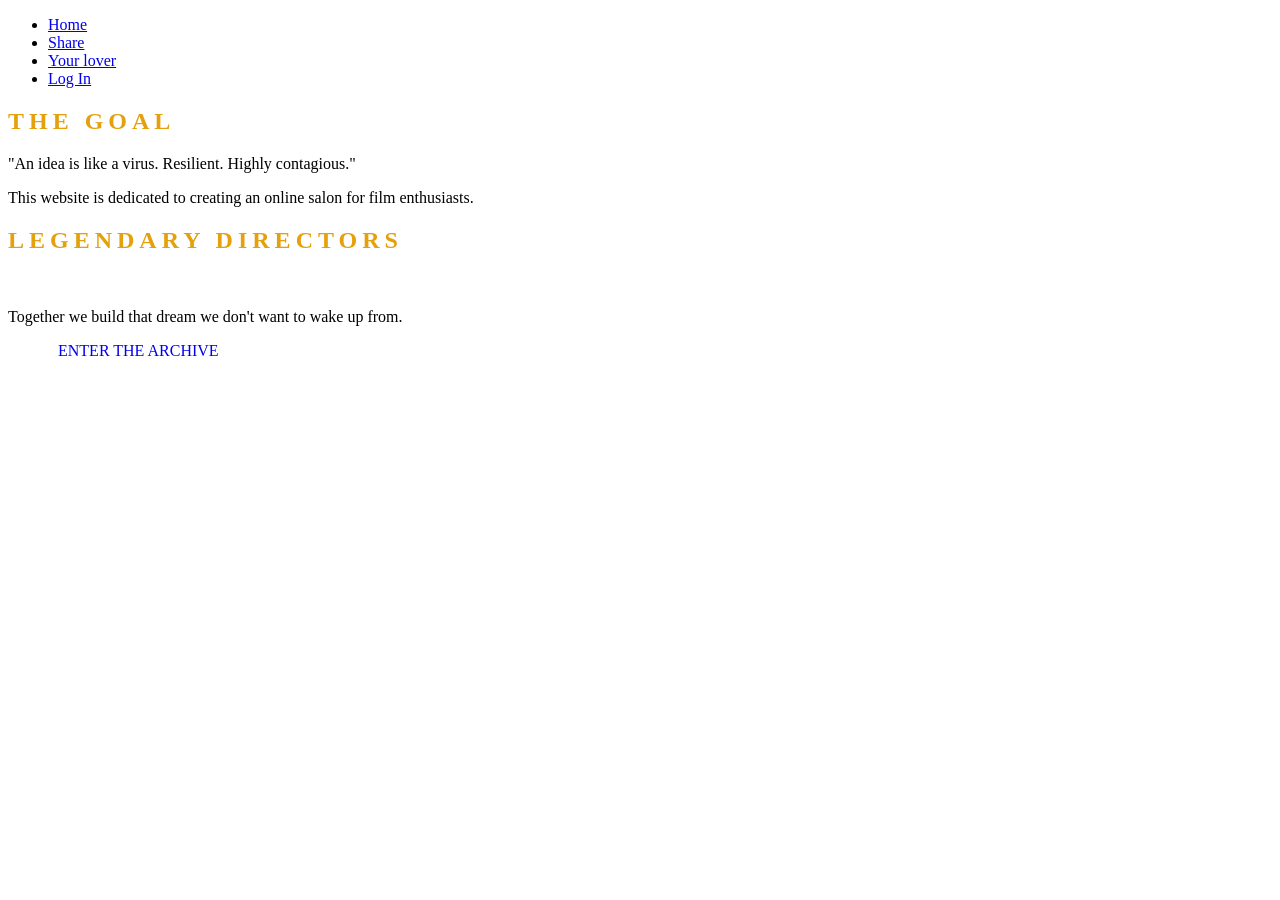
==== index.html @ 06707321 "1" ====
<!DOCTYPE html>
<html>
<head>
    <meta charset="UTF-8">
    <title>Home</title>
    <link rel="stylesheet" href="style.css">
</head>
<body>
    <header>
        <nav class="full-nav">
            <ul>
                <li><a href="First page.html">Home</a></li>
                <li><a href="Show page.html">Share</a></li>
                <li><a href="share page.html">Your lover</a></li>
                <li><a href="LOG PAGE.html">Log In</a></li>
            </ul>
        </nav>
    </header>

    <main class="three-column-layout">
    <div class="column">
        <h2 style="color: #e5a00d; letter-spacing: 5px;">THE GOAL</h2>
        <p class="lead-text">"An idea is like a virus. Resilient. Highly contagious."</p>
        <p class="description">This website is dedicated to creating an online salon for film enthusiasts.</p>
    </div>

    <div class="column">
        <h2 style="color: #e5a00d; letter-spacing: 5px; margin-bottom: 20px;">LEGENDARY DIRECTORS</h2>
        <div style="display: flex; gap: 40px; font-weight: bold; color: #fff;">
            <span>CHRISTOPHER NOLAN</span>
            <span>QUENTIN TARANTINO</span>
            <span>DAVID FINCHER</span>
            <span>MARTIN SCORSESE</span>
        </div>
    </div>

    <div class="column">
        <p class="description">Together we build that dream we don't want to wake up from.</p>
        <a href="Show page.html" class="submit-btn" style="width: auto; padding: 15px 50px; margin-top: 20px; text-decoration: none;">ENTER THE ARCHIVE</a>
    </div>
</main>

</body>
</html>
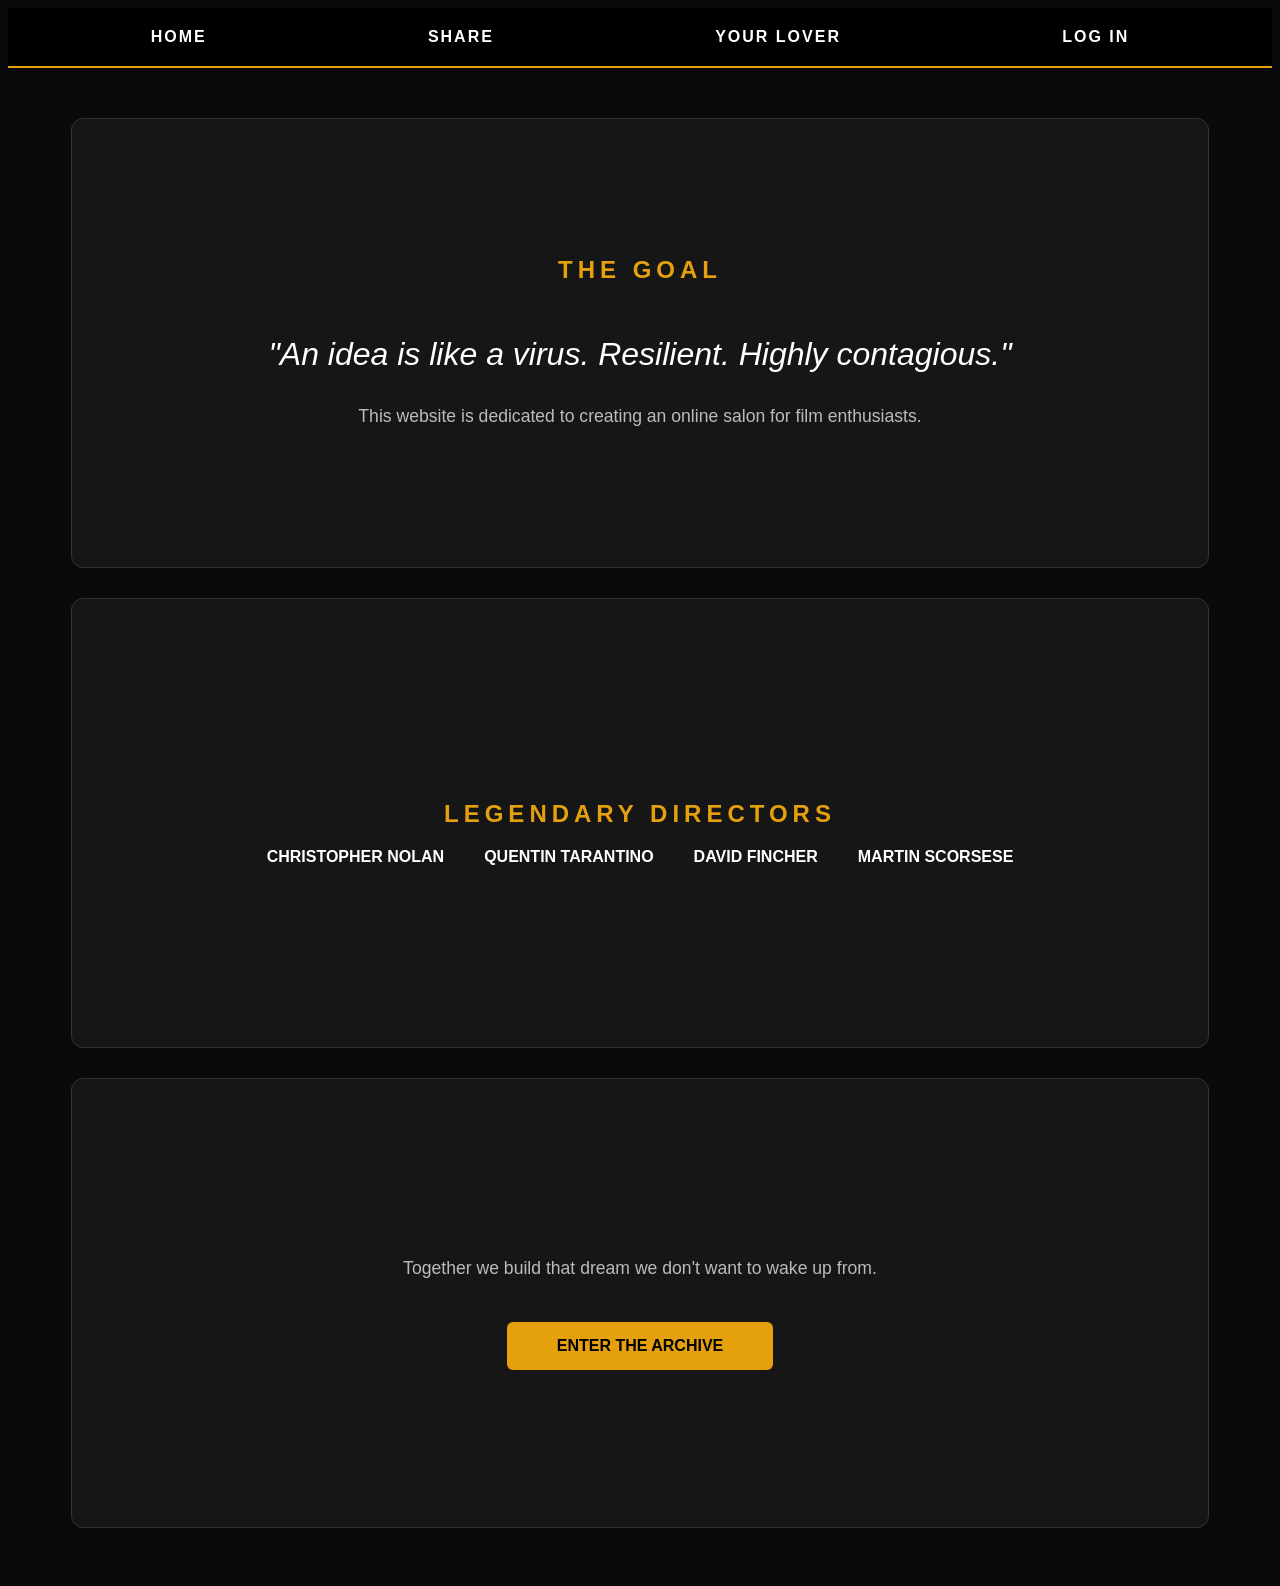
==== commit bf6575a3: "s" ====
--- a/index.html
+++ b/index.html
@@ -12,7 +12,7 @@
                 <li><a href="First page.html">Home</a></li>
                 <li><a href="Show page.html">Share</a></li>
                 <li><a href="share page.html">Your lover</a></li>
-                <li><a href="LOG PAGE.html">Log In</a></li>
+                <li><a href="index.html">Log In</a></li>
             </ul>
         </nav>
     </header>
--- a/style.css
+++ b/style.css
@@ -0,0 +1,242 @@
+/* 黑色背景 */
+body {
+    background-color: #0a0a0a;
+    color: #d1d1d1;
+    font-family: 'Montserrat', sans-serif;
+}
+
+/* 表单布局 */
+.three-column-layout {
+    display: flex;
+    flex-direction: column;  /* 改为纵向 */
+    align-items: center;     /* 居中 */
+    width: 100%;     
+    gap: 30px;               /* 盒子之间的间距 */
+    padding: 50px 0;   
+    margin: 0 auto;
+}
+
+/* column  */
+.column {
+    box-sizing: border-box;  
+    width: 90%;              
+    max-width: 1200px;       
+    min-height: 350px;       
+    background: #161616;     
+    padding: 40px;
+    border-radius: 12px;
+    border: 1px solid #333;
+    display: flex;  
+    flex-direction: column;
+    justify-content: center; 
+    align-items: center; 
+    text-align: center;
+    overflow: hidden;
+}
+
+/* 海报滚动逻辑*/
+.column.poster-row {
+    padding: 0;
+}
+
+.poster-track {
+    display: flex;
+    width: max-content; 
+    animation: scroll 20s linear infinite; 
+    gap: 30px;
+    align-items: center;
+}
+
+/* 按钮样式 */
+.submit-btn {
+    background-color: #e5a00d;
+    color: #000;
+    width: 100%;
+    padding: 14px;
+    border: none;
+    margin-top: 30px;
+    font-weight: bold;
+    border-radius: 6px;
+    text-transform: uppercase;
+}
+
+/* 第二页布局扩展 */
+.three-column-layout {
+    display: flex;
+    flex-direction: column;
+    align-items: center;
+    width: 100%;
+    gap: 20px;
+    padding: 20px 0;
+}
+
+.column {
+    box-sizing: border-box;
+    width: 100%;
+    max-width: 1400px;
+    height: 450px;
+    background: #161616;
+    padding: 40px;
+    border-radius: 12px;
+    border: 1px solid #333;
+    display: flex;
+    flex-direction: column;
+    justify-content: center;
+    align-items: center;
+    overflow: hidden;
+}
+
+/* 第二栏的海报轮播 */
+.column.poster-row {
+    overflow: hidden;
+    position: relative;
+    padding: 0;
+}
+
+/* 放置所有海报的轨道 */
+.poster-track {
+    display: flex;
+    width: calc(250px * 10);
+    animation: scroll 20s linear infinite;
+    gap: 30px;
+    align-items: center;
+    padding: 20px 0;
+}
+
+/* 海报个体图片 */
+.poster-track img {
+    height: 350px;
+    width: auto;
+    border-radius: 10px;
+    transition: transform 0.5s ease, box-shadow 0.5s ease;
+    cursor: pointer;
+    flex-shrink: 0;
+}
+
+/* 悬停效果 */
+.poster-row:hover .poster-track {
+    animation-play-state: paused;
+}
+
+.poster-track img:hover {
+    transform: scale(1.15); /* 放大 */
+    box-shadow: 0 0 20px rgba(229, 160, 13, 0.6);
+    z-index: 10;
+}
+
+/* 滚动动画定义 */
+@keyframes scroll {
+    0% {
+        transform: translateX(0);
+    }
+    100% {
+        transform: translateX(calc(-250px * 5 - 150px));
+    }
+}
+
+/* 顶部导航栏 */
+header {
+    width: 100%;
+    background-color: #000;
+    border-bottom: 2px solid #e5a00d;
+    padding: 20px 0;
+}
+
+.full-nav ul {
+    display: flex;
+    justify-content: space-around;
+    align-items: center;
+    list-style: none;
+    max-width: 1200px;
+    margin: 0 auto;
+    padding: 0 20px;
+}
+
+.full-nav a {
+    text-decoration: none;
+    color: #fff;
+    font-weight: bold;
+    letter-spacing: 2px;
+    text-transform: uppercase;
+    transition: 0.3s;
+}
+
+.full-nav a:hover {
+    color: #e5a00d;
+}
+
+/* 任务框/主页主体 */
+.home-main {
+    height: 80vh;
+    display: flex;
+    justify-content: center;
+    align-items: center;
+    text-align: center;
+}
+
+.mission-statement h2 {
+    font-size: 1.2rem;
+    color: #e5a00d;
+    letter-spacing: 5px;
+    margin-bottom: 20px;
+}
+
+.mission-box {
+    background: rgba(255, 255, 255, 0.03);
+    padding: 60px;
+    border-radius: 20px;
+    border: 1px solid rgba(229, 160, 13, 0.2);
+    max-width: 800px;
+}
+
+.lead-text {
+    font-size: 2rem;
+    font-style: italic;
+    color: #fff;
+    margin-bottom: 10px;
+}
+
+.description {
+    font-size: 1.1rem;
+    line-height: 1.8;
+    color: #bbb;
+}
+
+/* fangkuang */
+.page-container, .three-column-layout {
+    display: flex;
+    flex-direction: column;  
+    align-items: center;
+    width: 100%;
+    gap: 30px;              
+    padding: 50px 0;
+    margin: 0 auto;
+}
+
+/* zhuye */
+.column, .content-column {
+    box-sizing: border-box;
+    width: 90%;
+    max-width: 1200px;      
+    background: #161616;     
+    padding: 40px;
+    border-radius: 12px;
+    border: 1px solid #333;  
+    display: flex;
+    flex-direction: column;
+    justify-content: center;
+    align-items: center;     
+    text-align: center;
+}
+
+/* --- 修复主页任务框样式 --- */
+.mission-box {
+    background: rgba(255, 255, 255, 0.03);
+    padding: 40px;
+    border-radius: 20px;
+    border: 1px solid rgba(229, 160, 13, 0.2);
+    width: 100%;
+    max-width: 800px;
+    margin: 0 auto;
+}
+
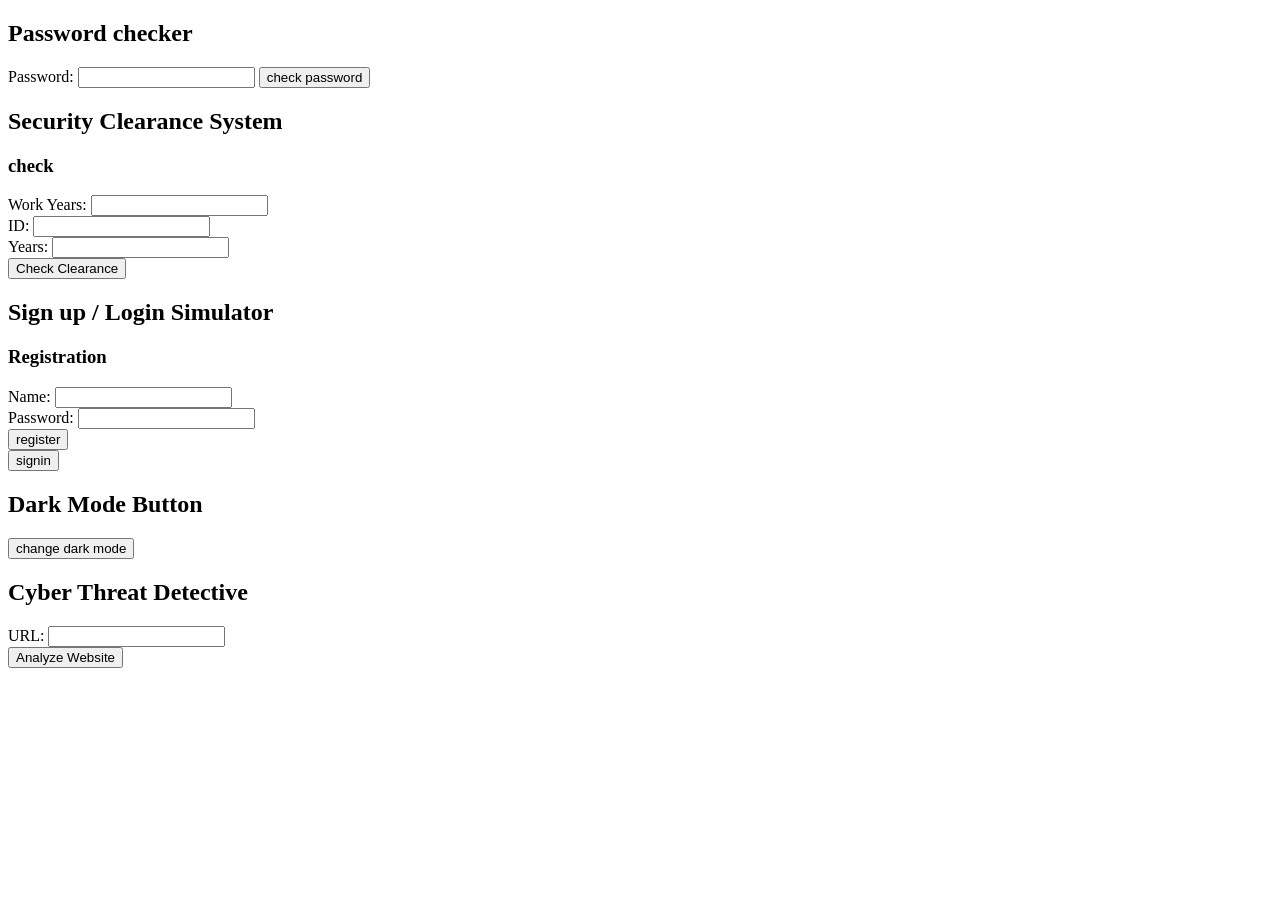
==== commit 54de3b89: "Add initial HTML structure with interactive features" ====
--- a/index.html
+++ b/index.html
@@ -1,44 +1,165 @@
 <!DOCTYPE html>
 <html>
 <head>
-    <meta charset="UTF-8">
-    <title>Home</title>
-    <link rel="stylesheet" href="style.css">
+	<meta charset="utf-8">
+	<meta name="viewport" content="width=device-width, initial-scale=1">
+	<title>Javascript</title>
+	<style>
+		body { color: black; background-color: white;  }
+	</style>
 </head>
 <body>
-    <header>
-        <nav class="full-nav">
-            <ul>
-                <li><a href="First page.html">Home</a></li>
-                <li><a href="Show page.html">Share</a></li>
-                <li><a href="share page.html">Your lover</a></li>
-                <li><a href="index.html">Log In</a></li>
-            </ul>
-        </nav>
-    </header>
+	<h2> Password checker </h2>
+	<label>Password:</label>
+    <input type=text id='psw'>
+    <button onclick="password_checker()">check password</button><br>
+    <p id="res1"></p>
+    
+    <h2> Security Clearance System </h2>
+    <form>
+        <h3>check</h3>
+        <label>Work Years:</label>
+        <input type='text' id='Wkyear'><br>
+        <label>ID:</label>
+        <input type=text id='id'><br>
+        <label>Years:</label>
+        <input type=text id='year'><br>    
+    </form>
+    <button onclick="Check_Clearance()">Check Clearance</button><br>
+    <p id="res2"></p>
+    
+    <h2> Sign up / Login Simulator </h2>
+      <form>
+        <h3>Registration</h3>
+        <label>Name:</label>
+        <input type='text' id='name'><br>
+        <label>Password:</label>
+        <input type=text id='psw2'>    
+    </form>
+    <button onclick='getpsw()'>register</button><br>
+    <button onclick='signin()'>signin</button><br>
+    <p id="res3"></p>
 
-    <main class="three-column-layout">
-    <div class="column">
-        <h2 style="color: #e5a00d; letter-spacing: 5px;">THE GOAL</h2>
-        <p class="lead-text">"An idea is like a virus. Resilient. Highly contagious."</p>
-        <p class="description">This website is dedicated to creating an online salon for film enthusiasts.</p>
-    </div>
+    <h2> Dark Mode Button </h2>
+    <button id="modeBtn" onclick="changeMode()">change dark mode</button><br>
 
-    <div class="column">
-        <h2 style="color: #e5a00d; letter-spacing: 5px; margin-bottom: 20px;">LEGENDARY DIRECTORS</h2>
-        <div style="display: flex; gap: 40px; font-weight: bold; color: #fff;">
-            <span>CHRISTOPHER NOLAN</span>
-            <span>QUENTIN TARANTINO</span>
-            <span>DAVID FINCHER</span>
-            <span>MARTIN SCORSESE</span>
-        </div>
-    </div>
+    <h2> Cyber Threat Detective</h2>
+    <label>URL:</label>
+    <input type='text' id='url'><br>
+    <button onclick="check_url()">Analyze Website</button>
+    <p id="res4"></p>
 
-    <div class="column">
-        <p class="description">Together we build that dream we don't want to wake up from.</p>
-        <a href="Show page.html" class="submit-btn" style="width: auto; padding: 15px 50px; margin-top: 20px; text-decoration: none;">ENTER THE ARCHIVE</a>
-    </div>
-</main>
 
+
+
+
+
+
+<script>
+	function password_checker(){
+		let psw_entered = document.getElementById('psw').value;
+		let result1 = '';
+		if(!psw_entered.length >= 12){
+			result1 = 'not long enough<br>'
+		}
+		if(!/[A-Z]/.test(psw_entered)){
+			result1 = 'at least one uppercase<br>'
+		}
+		if(!/[a-z]/.test(psw_entered)){
+			result1 = 'at least one lowercase<br>'
+		}
+		if(!/[,./?''"":;!@#$%^&*\|]/.test(psw_entered)){
+			result1 = 'at least one punctuation<br>'
+		}
+		if(!/[ ]/.test(psw_entered)){
+			result1 = 'no blank space<br>'
+		if(psw_entered.length >= 12 && /[,./?''"":;!@#$%^&*\|]/.test(psw_entered) && /[A-Z]/.test(psw_entered) && /[a-z]/.test(psw_entered)){
+			result1 = 'Strong password<br>'
+		}
+		document.getElementById('res1').innerHTML = result1
+	}
+
+	function Check_Clearance(){
+		let Year = document.getElementById('year').value;
+		let ID = document.getElementById('id').value;
+		let Work_Year = document.getElementById('Wkyear').value;
+		let result2 = '';
+		if(Year >= 25 && Work_Year >= 5 && ID.startWith('SEC')){
+			result2 = 'Level 3'
+		}
+		if(Year >= 21 && Work_Year >= 2 && ID.startWith('EMP')){
+			result2 = 'Level 2'
+		}
+		else if(Year >= 18 && ID.startWith('EMP')){
+			result2 = 'Level 1'
+		}
+		else{
+			result2 = 'no exsit'
+		}
+		document.getElementById('res2').innerHTML = result2
+	}
+
+	let database = [];
+        function getpsw(){
+            let user_entered = document.getElementById('name').value;
+            let psw = document.getElementById('psw2').value;
+            let pair = (user_entered+ ' '+psw).split(' ');
+            let result = '';
+            database.push(pair)
+            result +='registration ok!'
+            document.getElementById('res3').innerHTML = result
+
+        }
+        function signin(){
+            let user_entered = document.getElementById('name').value;
+            let psw = document.getElementById('psw2').value;
+            let result = '';
+            if(database[0] == '' && database[1] == ''){
+            	result ='user not exsit'
+            } 
+            else if(database[0] == user_entered && database[1] == psw){
+                result ='login successfully!'
+                    
+            }
+            else{
+                result ='login info incorrect!'
+                     
+            }
+            document.getElementById('res3').innerHTML = result
+                
+        }
+
+        function changeMode(){
+        	if(document.body.style.backgroundColor == "black"){
+        		document.body.style.backgroundColor = "white";
+        		document.body.style.color = 'black';
+        	}
+        	else{
+        		document.body.style.backgroundColor = "black";
+        		document.body.style.color = 'blue';
+        	}
+        	
+
+        }
+
+        function check_url(){
+        	let url = document.getElementById("url").value;
+        	let result3 = '';
+        	if(!url.startsWith("https://")){
+        		result3 = 'dangerous website'
+        	}
+        	else if(url.startsWith("https://") && 
+       (url.includes("free-money") || url.includes("hack") || url.includes("winner") || url.includes("bitcoin"))){
+        		result3 = 'dangerous website'
+        	}
+        	else if(url.startsWith("https://")){
+        		result3 = 'safe website'
+        	}
+        	else{
+        		result3 = 'unknow'
+        	}
+        	document.getElementById('res4').innerHTML = result3
+		}
+</script>
 </body>
-</html>+</html>
